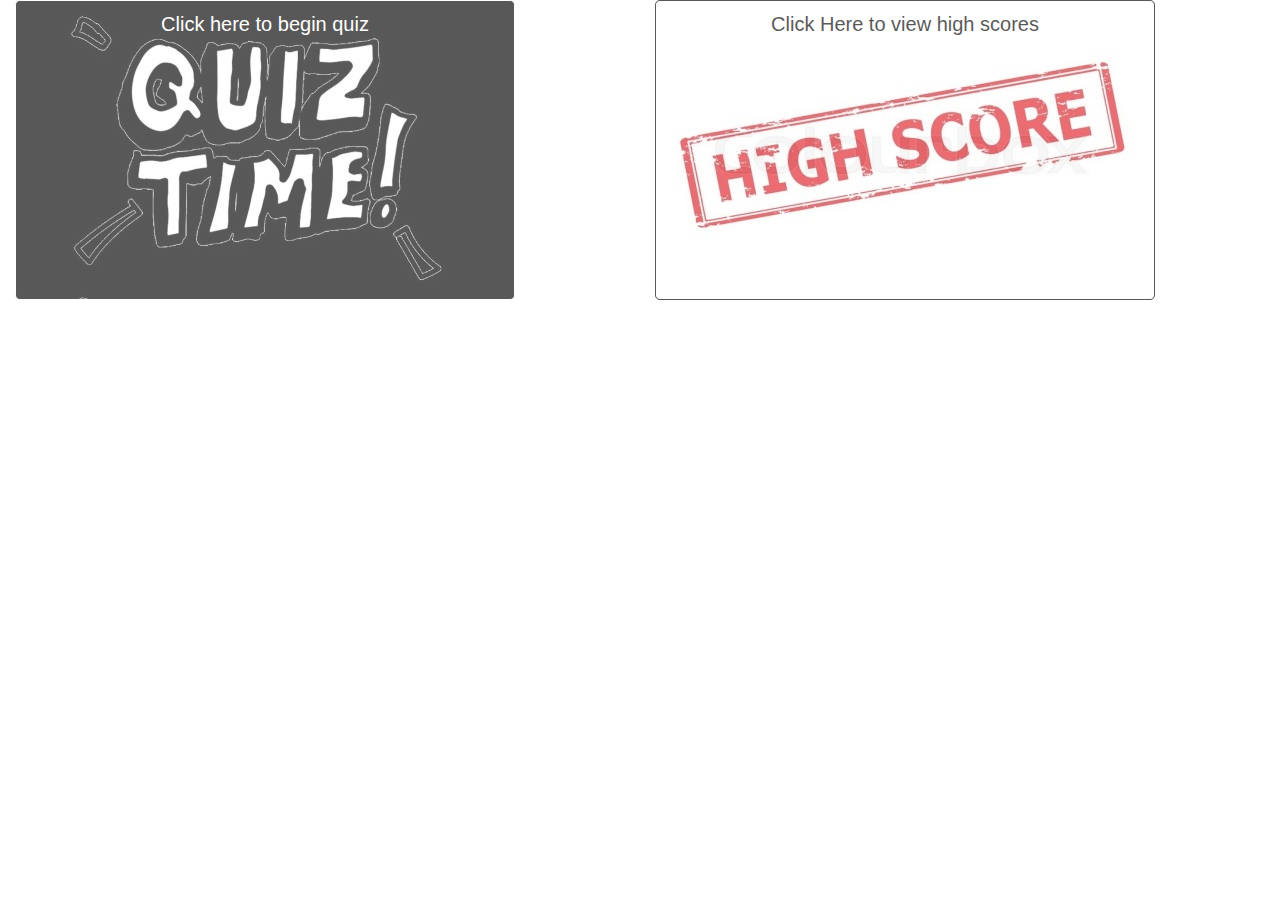
==== index.html @ 34bb399e "troubled start" ====
<!doctype html>
<html lang="en">
  <head>
    <!-- Required meta tags -->
    <meta charset="utf-8">
    <meta name="viewport" content="width=device-width, initial-scale=1, shrink-to-fit=no">

    <!-- Bootstrap CSS -->
    <link rel="stylesheet" href="https://stackpath.bootstrapcdn.com/bootstrap/4.5.2/css/bootstrap.min.css" integrity="sha384-JcKb8q3iqJ61gNV9KGb8thSsNjpSL0n8PARn9HuZOnIxN0hoP+VmmDGMN5t9UJ0Z" crossorigin="anonymous">
    <link rel="stylesheet" href="style.css">

    <title>Fun Quiz</title>
  </head>
  <body>
    <div class= "container-fluid">
        <div class="row">
            <div class="col">
                <a href="#" id="quizStarter" class="btn btn-primary btn-lg disabled" tabindex="-1" role="button" aria-disabled="true">Click here to begin quiz</a>
            </div>
            <div class="col">      
                <a href="#" id="scoreViewer" class="btn btn-secondary btn-lg disabled" tabindex="-1" role="button" aria-disabled="true">Click Here to view high scores</a>
            </div> 
        </div>
    </div>    
    <!-- Optional JavaScript -->
    <!-- jQuery first, then Popper.js, then Bootstrap JS -->
    <script src="https://code.jquery.com/jquery-3.5.1.slim.min.js" integrity="sha384-DfXdz2htPH0lsSSs5nCTpuj/zy4C+OGpamoFVy38MVBnE+IbbVYUew+OrCXaRkfj" crossorigin="anonymous"></script>
    <script src="https://cdn.jsdelivr.net/npm/popper.js@1.16.1/dist/umd/popper.min.js" integrity="sha384-9/reFTGAW83EW2RDu2S0VKaIzap3H66lZH81PoYlFhbGU+6BZp6G7niu735Sk7lN" crossorigin="anonymous"></script>
    <script src="https://stackpath.bootstrapcdn.com/bootstrap/4.5.2/js/bootstrap.min.js" integrity="sha384-B4gt1jrGC7Jh4AgTPSdUtOBvfO8shuf57BaghqFfPlYxofvL8/KUEfYiJOMMV+rV" crossorigin="anonymous"></script>
    <script src="script.js"></script>
  </body>
</html>
---- style.css ----
#quizStarter{
    background-color: black;
    width: 500px;
    height: 300px;
    background-image: url(images/QuizTime.jpg);
    border-color:white;
}

#scoreViewer{
    background-color: black;
    width: 500px;
    height: 300px;
    background-image: url(images/HighScores.jpg);
    border-color: black;
    color: black;
}
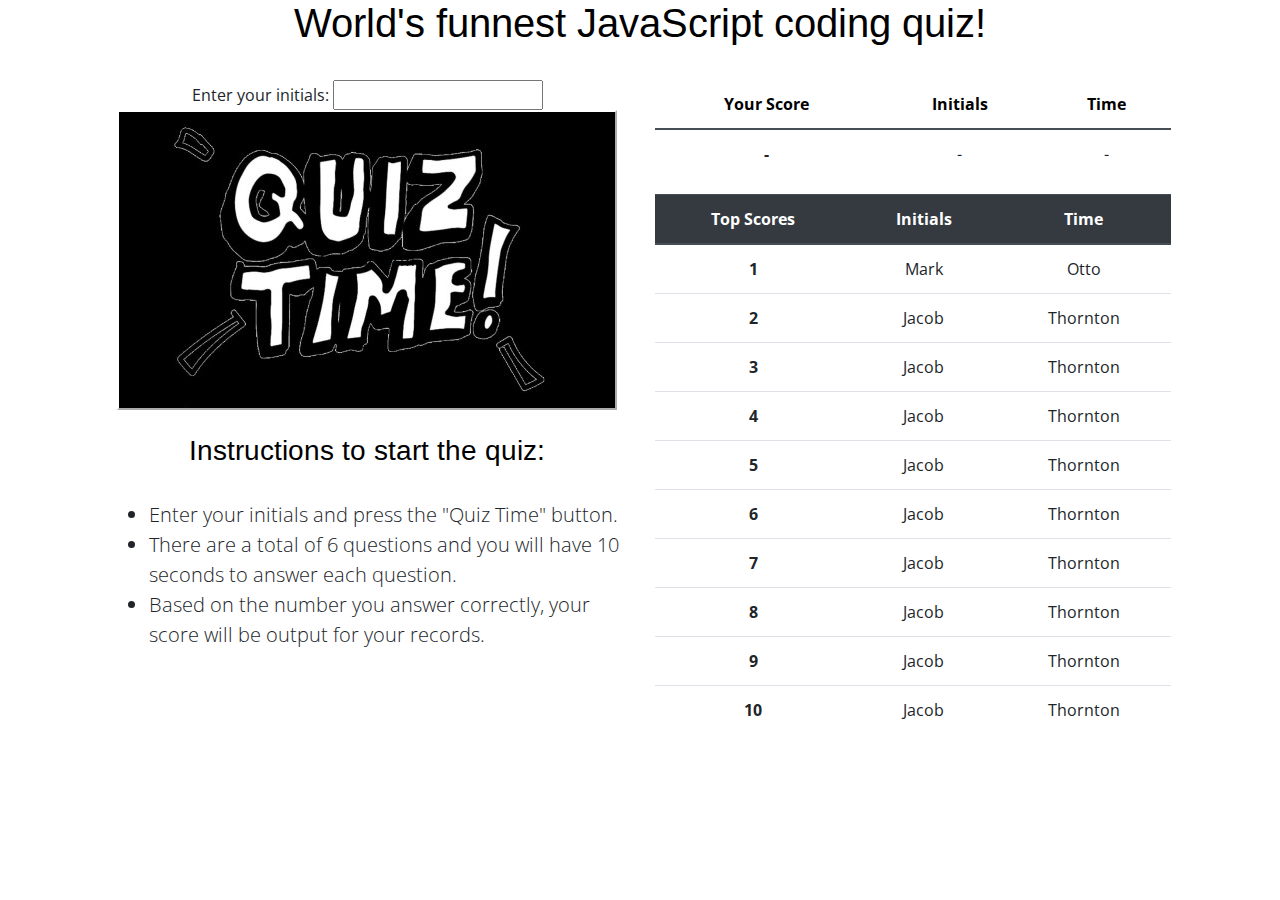
==== commit 62a187d3: "stuck at user input and storage" ====
--- a/index.html
+++ b/index.html
@@ -1,32 +1,185 @@
-<!doctype html>
+<!DOCTYPE html>
 <html lang="en">
   <head>
     <!-- Required meta tags -->
-    <meta charset="utf-8">
-    <meta name="viewport" content="width=device-width, initial-scale=1, shrink-to-fit=no">
+    <meta charset="utf-8" />
+    <meta
+      name="viewport"
+      content="width=device-width, initial-scale=1, shrink-to-fit=no"
+    />
 
     <!-- Bootstrap CSS -->
-    <link rel="stylesheet" href="https://stackpath.bootstrapcdn.com/bootstrap/4.5.2/css/bootstrap.min.css" integrity="sha384-JcKb8q3iqJ61gNV9KGb8thSsNjpSL0n8PARn9HuZOnIxN0hoP+VmmDGMN5t9UJ0Z" crossorigin="anonymous">
-    <link rel="stylesheet" href="style.css">
+    <link
+      rel="stylesheet"
+      href="https://stackpath.bootstrapcdn.com/bootstrap/4.5.2/css/bootstrap.min.css"
+      integrity="sha384-JcKb8q3iqJ61gNV9KGb8thSsNjpSL0n8PARn9HuZOnIxN0hoP+VmmDGMN5t9UJ0Z"
+      crossorigin="anonymous"/>
+    <link rel="stylesheet" href="style.css" />
+
+    <!-- Google font -->
+    <link
+      href="https://fonts.googleapis.com/css2?family=Open+Sans&display=swap"
+      rel="stylesheet"
+    />
+    <link
+      href="https://fonts.googleapis.com/css2?family=Arimo:wght@700&family=Open+Sans:wght@400;700&display=swap"
+      rel="stylesheet"
+    />
 
     <title>Fun Quiz</title>
   </head>
+
   <body>
-    <div class= "container-fluid">
-        <div class="row">
-            <div class="col">
-                <a href="#" id="quizStarter" class="btn btn-primary btn-lg disabled" tabindex="-1" role="button" aria-disabled="true">Click here to begin quiz</a>
-            </div>
-            <div class="col">      
-                <a href="#" id="scoreViewer" class="btn btn-secondary btn-lg disabled" tabindex="-1" role="button" aria-disabled="true">Click Here to view high scores</a>
-            </div> 
+    <div class="container-fluid whiteBackground">
+      <div class="row">
+        <div class="col text-center">
+          <h1 class="tableStrong">World's funnest JavaScript coding quiz!</h1>
         </div>
-    </div>    
+      </div>
+      <br />
+      <div class="row text-center">
+        <div class="col-1"></div>
+        <div class="col">
+          <form method="get" action="simpleform.asp">
+            Enter your initials: <input type="text" name="userInitials">
+            <br>
+            <input id="quizStarter" type="button" onclick = "beginQuiz()" value="Submit form"> 
+          </form>
+            <!-- <form id="initialForm" method="POST" action="simpleform.asp">
+            <label for="initialText">Initials</label>
+            <input type="text" placeholder="ABC" name="initialsText" id="quizStarter"> 
+          </form> -->
+          
+          <!-- <a 
+            href="beginQuiz.html"
+            class="btn btn-primary btn-lg break"
+            id="quizStarter"
+            tabindex="-1"
+            role="button"
+            aria-disabled="true"
+            >It's
+          </a> -->
+          <br />
+          <div class="text-center">
+            <h3 class="tableStrong">Instructions to start the quiz:</h3>
+          </div>
+          <br />
+          <div class="break">
+            <ul class="lead text-left">
+              <li>Enter your initials and press the "Quiz Time" button.</li>
+              <li>
+                There are a total of 6 questions and you will have 10 seconds to
+                answer each question.
+              </li>
+              <li>
+                Based on the number you answer correctly, your score will be
+                output for your records.
+              </li>
+            </ul>
+          </div>
+        </div>
+        <div class="col break2">
+          <!-- <a href="viewScores.html" id="scoreViewer" class="btn btn-secondary btn-lg break2" tabindex="-1" role="button"
+          aria-disabled="true">Here are
+        </a> -->
+          <table class="table text-center">
+            <thead class="thead-dark">
+              <tr>
+                <th id="userScoreHeader">Your Score</th>
+                <th id="userScoreHeader">Initials</th>
+                <th id="userScoreHeader">Time</th>
+              </tr>
+            </thead>
+            <tbody>
+              <tr>
+                <th scope="row" id="testScore">-</th>
+                <td id="testTaker">-</td>
+                <td id="testTime">-</td>
+              </tr>
+            </tbody>
+          </table>
+          <table class="table text-center">
+            <thead class="thead-dark">
+              <tr>
+                <th>Top Scores</th>
+                <th>Initials</th>
+                <th>Time</th>
+              </tr>
+            </thead>
+            <tbody>
+              <tr>
+                <th scope="row" id="top1">1</th>
+                <td>Mark</td>
+                <td>Otto</td>
+              </tr>
+              <tr>
+                <th scope="row" id="top2">2</th>
+                <td>Jacob</td>
+                <td>Thornton</td>
+              </tr>
+              <tr>
+                <th scope="row" id="top3">3</th>
+                <td>Jacob</td>
+                <td>Thornton</td>
+              </tr>
+              <tr>
+                <th scope="row" id="top4">4</th>
+                <td>Jacob</td>
+                <td>Thornton</td>
+              </tr>
+              <tr>
+                <th scope="row" id="top5">5</th>
+                <td>Jacob</td>
+                <td>Thornton</td>
+              </tr>
+              <tr>
+                <th scope="row" id="top6">6</th>
+                <td>Jacob</td>
+                <td>Thornton</td>
+              </tr>
+              <tr>
+                <th scope="row" id="top7">7</th>
+                <td>Jacob</td>
+                <td>Thornton</td>
+              </tr>
+              <tr>
+                <th scope="row" id="top8">8</th>
+                <td>Jacob</td>
+                <td>Thornton</td>
+              </tr>
+              <tr>
+                <th scope="row" id="top9">9</th>
+                <td>Jacob</td>
+                <td>Thornton</td>
+              </tr>
+              <tr>
+                <th scope="row" id="top10">10</th>
+                <td>Jacob</td>
+                <td>Thornton</td>
+              </tr>
+            </tbody>
+          </table>
+        </div>
+        <div class="col-1"></div>
+      </div>
+    </div>
     <!-- Optional JavaScript -->
     <!-- jQuery first, then Popper.js, then Bootstrap JS -->
-    <script src="https://code.jquery.com/jquery-3.5.1.slim.min.js" integrity="sha384-DfXdz2htPH0lsSSs5nCTpuj/zy4C+OGpamoFVy38MVBnE+IbbVYUew+OrCXaRkfj" crossorigin="anonymous"></script>
-    <script src="https://cdn.jsdelivr.net/npm/popper.js@1.16.1/dist/umd/popper.min.js" integrity="sha384-9/reFTGAW83EW2RDu2S0VKaIzap3H66lZH81PoYlFhbGU+6BZp6G7niu735Sk7lN" crossorigin="anonymous"></script>
-    <script src="https://stackpath.bootstrapcdn.com/bootstrap/4.5.2/js/bootstrap.min.js" integrity="sha384-B4gt1jrGC7Jh4AgTPSdUtOBvfO8shuf57BaghqFfPlYxofvL8/KUEfYiJOMMV+rV" crossorigin="anonymous"></script>
+    <script
+      src="https://code.jquery.com/jquery-3.5.1.slim.min.js"
+      integrity="sha384-DfXdz2htPH0lsSSs5nCTpuj/zy4C+OGpamoFVy38MVBnE+IbbVYUew+OrCXaRkfj"
+      crossorigin="anonymous"
+    ></script>
+    <script
+      src="https://cdn.jsdelivr.net/npm/popper.js@1.16.1/dist/umd/popper.min.js"
+      integrity="sha384-9/reFTGAW83EW2RDu2S0VKaIzap3H66lZH81PoYlFhbGU+6BZp6G7niu735Sk7lN"
+      crossorigin="anonymous"
+    ></script>
+    <script
+      src="https://stackpath.bootstrapcdn.com/bootstrap/4.5.2/js/bootstrap.min.js"
+      integrity="sha384-B4gt1jrGC7Jh4AgTPSdUtOBvfO8shuf57BaghqFfPlYxofvL8/KUEfYiJOMMV+rV"
+      crossorigin="anonymous"
+    ></script>
     <script src="script.js"></script>
   </body>
-</html>+</html>
--- a/style.css
+++ b/style.css
@@ -1,16 +1,58 @@
-#quizStarter{
-    background-color: black;
-    width: 500px;
-    height: 300px;
-    background-image: url(images/QuizTime.jpg);
-    border-color:white;
+#quizStarter {
+  background-color: black;
+  width: 500px;
+  height: 300px;
+  background-image: url(images/QuizTime.jpg);
+  border-color: white;
 }
 
-#scoreViewer{
-    background-color: black;
-    width: 500px;
-    height: 300px;
-    background-image: url(images/HighScores.jpg);
-    border-color: black;
-    color: black;
+#scoreViewer {
+  background-color: black;
+  width: 500px;
+  height: 300px;
+  background-image: url(images/HighScores.jpg);
+  border-color: black;
+  color: black;
+}
+
+.break {
+  border-color: black;
+  border-width: 2px;
+  background-color: white;
+  display: block;
+  margin-left: auto;
+  margin-right: auto;
+}
+
+.break2 {
+  border-color: black;
+  border-width: 2px;
+  background-color: white;
+  display: block;
+  margin-left: auto;
+  margin-right: auto;
+}
+
+.whiteBackground {
+  background-color: white;
+  padding: 0px;
+  font-family: "Open Sans", sans-serif;
+}
+
+.tableStrong {
+  font-family: "Arimo", sans-serif;
+  /* font-family: 'Open Sans', sans-serif; */
+  color: black;
+  background-color: white;
+  /* font: 36px; */
+}
+
+.progress-bar{
+    background-color: green;
+}
+
+#userScoreHeader{
+  background-color:white;
+  color:black;
+  border-top: none;
 }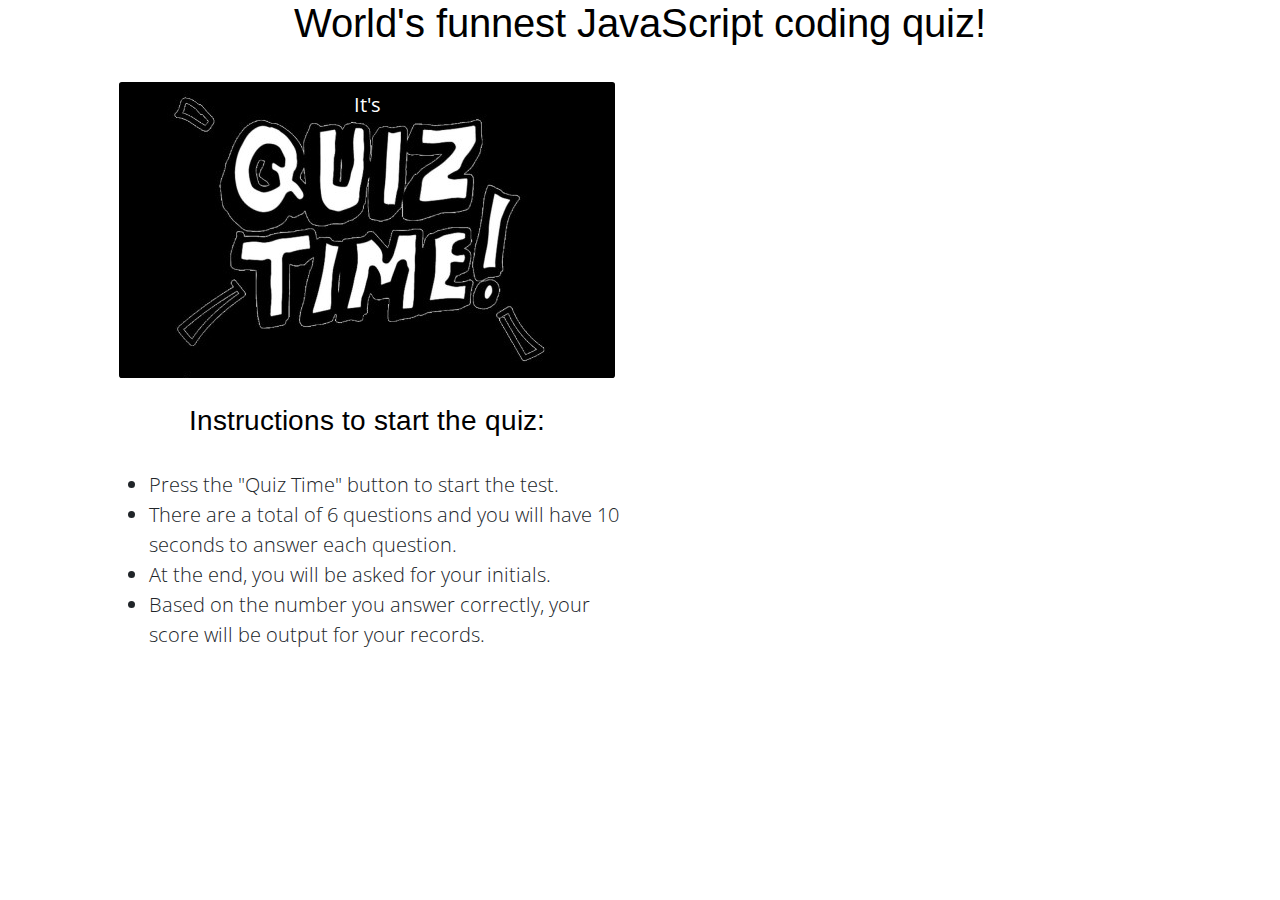
==== commit 26f0c77e: "just display left to go" ====
--- a/index.html
+++ b/index.html
@@ -13,7 +13,8 @@
       rel="stylesheet"
       href="https://stackpath.bootstrapcdn.com/bootstrap/4.5.2/css/bootstrap.min.css"
       integrity="sha384-JcKb8q3iqJ61gNV9KGb8thSsNjpSL0n8PARn9HuZOnIxN0hoP+VmmDGMN5t9UJ0Z"
-      crossorigin="anonymous"/>
+      crossorigin="anonymous"
+    />
     <link rel="stylesheet" href="style.css" />
 
     <!-- Google font -->
@@ -40,17 +41,7 @@
       <div class="row text-center">
         <div class="col-1"></div>
         <div class="col">
-          <form method="get" action="simpleform.asp">
-            Enter your initials: <input type="text" name="userInitials">
-            <br>
-            <input id="quizStarter" type="button" onclick = "beginQuiz()" value="Submit form"> 
-          </form>
-            <!-- <form id="initialForm" method="POST" action="simpleform.asp">
-            <label for="initialText">Initials</label>
-            <input type="text" placeholder="ABC" name="initialsText" id="quizStarter"> 
-          </form> -->
-          
-          <!-- <a 
+          <a
             href="beginQuiz.html"
             class="btn btn-primary btn-lg break"
             id="quizStarter"
@@ -58,7 +49,7 @@
             role="button"
             aria-disabled="true"
             >It's
-          </a> -->
+          </a>
           <br />
           <div class="text-center">
             <h3 class="tableStrong">Instructions to start the quiz:</h3>
@@ -66,10 +57,13 @@
           <br />
           <div class="break">
             <ul class="lead text-left">
-              <li>Enter your initials and press the "Quiz Time" button.</li>
+              <li>Press the "Quiz Time" button to start the test.</li>
               <li>
                 There are a total of 6 questions and you will have 10 seconds to
                 answer each question.
+              </li>
+              <li>
+                At the end, you will be asked for your initials.
               </li>
               <li>
                 Based on the number you answer correctly, your score will be
@@ -79,10 +73,7 @@
           </div>
         </div>
         <div class="col break2">
-          <!-- <a href="viewScores.html" id="scoreViewer" class="btn btn-secondary btn-lg break2" tabindex="-1" role="button"
-          aria-disabled="true">Here are
-        </a> -->
-          <table class="table text-center">
+          <!-- <table class="table text-center">
             <thead class="thead-dark">
               <tr>
                 <th id="userScoreHeader">Your Score</th>
@@ -97,8 +88,8 @@
                 <td id="testTime">-</td>
               </tr>
             </tbody>
-          </table>
-          <table class="table text-center">
+          </table> -->
+          <!-- <table class="table text-center">
             <thead class="thead-dark">
               <tr>
                 <th>Top Scores</th>
@@ -158,7 +149,7 @@
                 <td>Thornton</td>
               </tr>
             </tbody>
-          </table>
+          </table> -->
         </div>
         <div class="col-1"></div>
       </div>
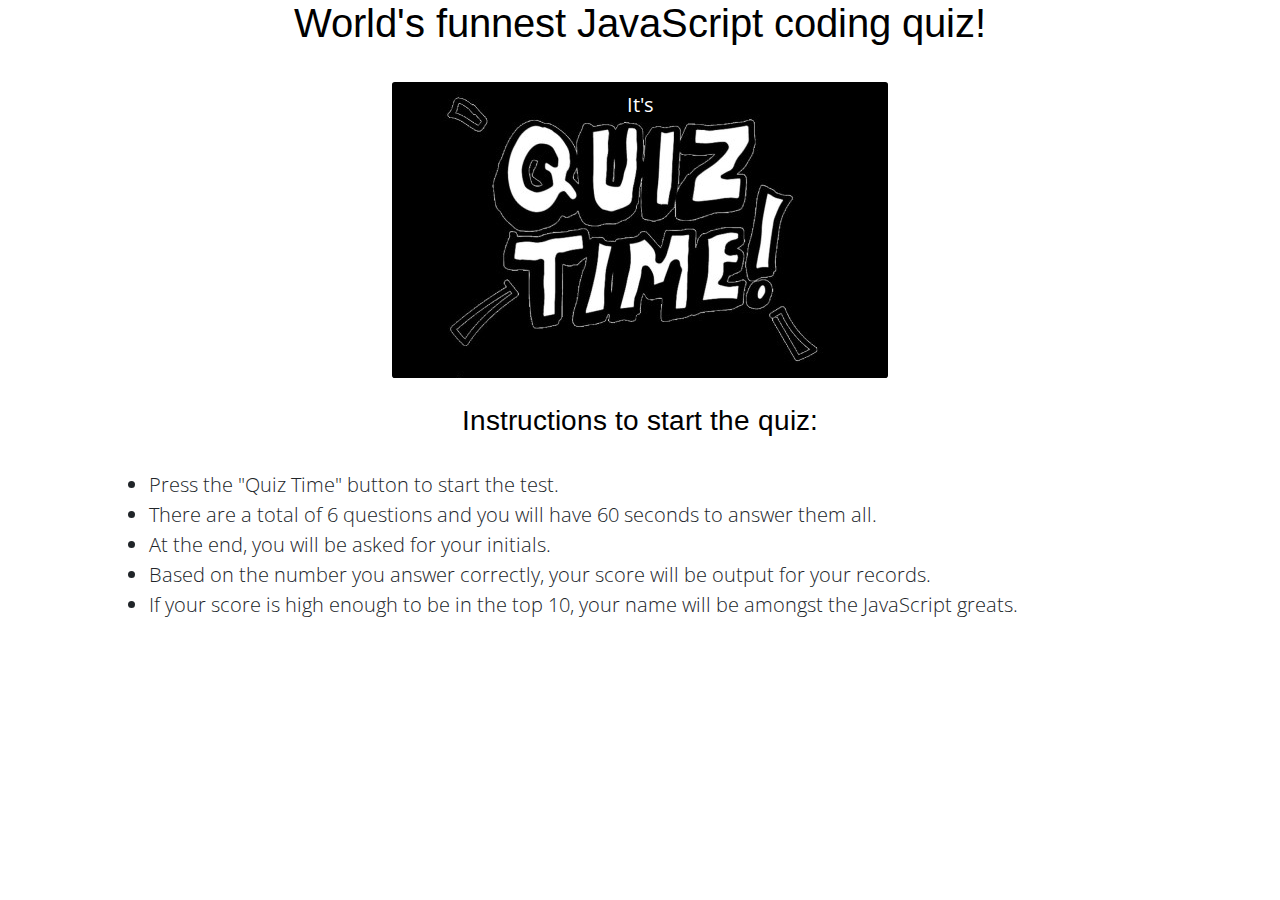
==== commit 354fabba: "everything works" ====
--- a/index.html
+++ b/index.html
@@ -59,8 +59,8 @@
             <ul class="lead text-left">
               <li>Press the "Quiz Time" button to start the test.</li>
               <li>
-                There are a total of 6 questions and you will have 10 seconds to
-                answer each question.
+                There are a total of 6 questions and you will have 60 seconds to
+                answer them all.
               </li>
               <li>
                 At the end, you will be asked for your initials.
@@ -69,87 +69,12 @@
                 Based on the number you answer correctly, your score will be
                 output for your records.
               </li>
+              <li>
+                If your score is high enough to be in the top 10, your name will be 
+                amongst the JavaScript greats.
+              </li>
             </ul>
           </div>
-        </div>
-        <div class="col break2">
-          <!-- <table class="table text-center">
-            <thead class="thead-dark">
-              <tr>
-                <th id="userScoreHeader">Your Score</th>
-                <th id="userScoreHeader">Initials</th>
-                <th id="userScoreHeader">Time</th>
-              </tr>
-            </thead>
-            <tbody>
-              <tr>
-                <th scope="row" id="testScore">-</th>
-                <td id="testTaker">-</td>
-                <td id="testTime">-</td>
-              </tr>
-            </tbody>
-          </table> -->
-          <!-- <table class="table text-center">
-            <thead class="thead-dark">
-              <tr>
-                <th>Top Scores</th>
-                <th>Initials</th>
-                <th>Time</th>
-              </tr>
-            </thead>
-            <tbody>
-              <tr>
-                <th scope="row" id="top1">1</th>
-                <td>Mark</td>
-                <td>Otto</td>
-              </tr>
-              <tr>
-                <th scope="row" id="top2">2</th>
-                <td>Jacob</td>
-                <td>Thornton</td>
-              </tr>
-              <tr>
-                <th scope="row" id="top3">3</th>
-                <td>Jacob</td>
-                <td>Thornton</td>
-              </tr>
-              <tr>
-                <th scope="row" id="top4">4</th>
-                <td>Jacob</td>
-                <td>Thornton</td>
-              </tr>
-              <tr>
-                <th scope="row" id="top5">5</th>
-                <td>Jacob</td>
-                <td>Thornton</td>
-              </tr>
-              <tr>
-                <th scope="row" id="top6">6</th>
-                <td>Jacob</td>
-                <td>Thornton</td>
-              </tr>
-              <tr>
-                <th scope="row" id="top7">7</th>
-                <td>Jacob</td>
-                <td>Thornton</td>
-              </tr>
-              <tr>
-                <th scope="row" id="top8">8</th>
-                <td>Jacob</td>
-                <td>Thornton</td>
-              </tr>
-              <tr>
-                <th scope="row" id="top9">9</th>
-                <td>Jacob</td>
-                <td>Thornton</td>
-              </tr>
-              <tr>
-                <th scope="row" id="top10">10</th>
-                <td>Jacob</td>
-                <td>Thornton</td>
-              </tr>
-            </tbody>
-          </table> -->
         </div>
         <div class="col-1"></div>
       </div>
